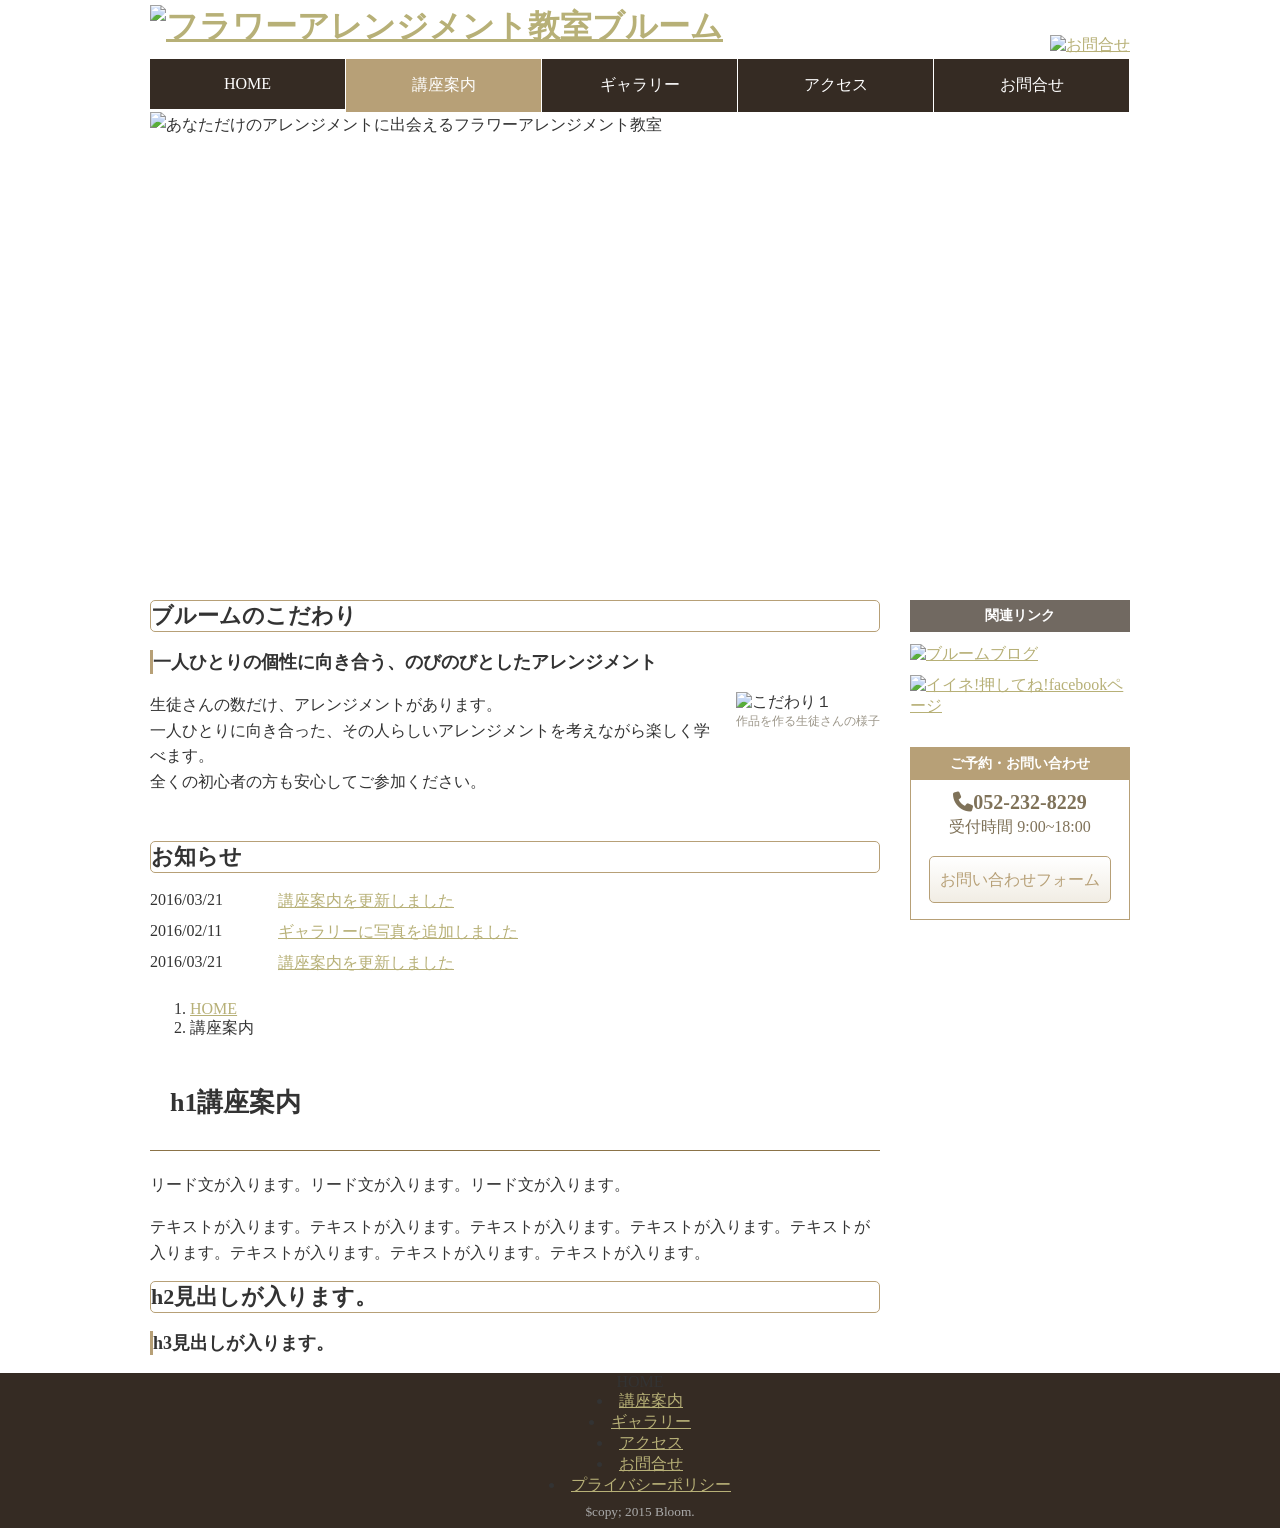
==== index.html @ a5bfc241 "Add files via upload" ====
<!DOCTYPE html>
<html lang="ja">
 <head>
<meta charset="UTF-8">
<title>講座案内｜フラワーアレンジメント教室 Bloom</title>
<meta name="viewport" content="width=device-width, initial-scale=1">
<link rel="stylesheet" href="style.css">
<link rel="stylesheet" href="https://cdnjs.cloudflare.com/ajax/libs/font-awesome/6.5.0/css/all.min.css">
 </head>
<body>

<!-- Header Section -->
<header>
  <h1><a href="index.html"><img src="images/logo.png" alt="フラワーアレンジメント教室ブルーム"></a></h1>
  <div id="header_contact"><a href="contact.html"><img src="images/btn_contact.jpg" alt="お問合せ"></a></div>
  <nav id="global_nav">
    <ul>
      <li><a href="index.html">HOME</a></li>
      <li class="current"><a href="course.html">講座案内</a></li>
      <li><a href="gallery.html">ギャラリー</a></li>
      <li><a href="access.html">アクセス</a></li>
      <li><a href="contact.html">お問合せ</a></li>
    </ul>
  </nav>
</header>
<!--/Header Section -->

<!--Main Visual Images-->
<div id="main_visual">
  <p><img src="images/main_visual.jpg" alt="あなただけのアレンジメントに出会えるフラワーアレンジメント教室"></p>
</div>
<!--/Main Visual Images-->

<!--wrapper-->
<div id ="wrapper">
  <!-- Main Section -->
  <div id="main">
    <section id="point">
      <h2>ブルームのこだわり</h2>
      <section>
        <h3>一人ひとりの個性に向き合う、のびのびとしたアレンジメント</h3>
        <figure>
          <img src="images/photo01.jpg" alt="こだわり１">
          <figcaption>作品を作る生徒さんの様子</figcaption>
        </figure>
        <p>生徒さんの数だけ、アレンジメントがあります。<br>
        一人ひとりに向き合った、その人らしいアレンジメントを考えながら楽しく学べます。<br>
        全くの初心者の方も安心してご参加ください。</p>
      </section>
    </section>

    <section id="news">
      <h2>お知らせ</h2>
      <dl>
        <dt>2016/03/21</dt>
        <dd><a href="course.html">講座案内を更新しました</a></dd>
        <dt>2016/02/11</dt>
        <dd><a href="gallery.html">ギャラリーに写真を追加しました</a></dd>
        <dt>2016/03/21</dt>
        <dd><a href="course.html">講座案内を更新しました</a></dd>
      </dl>
    </section>
      <div id="breadcrumb">
      <ol>
        <li><a href="index.html">HOME</a></li>
        <li>講座案内</li>
      </ol>
    </div>
    <article>
      <h1>h1講座案内</h1>
      <p class="lead">リード文が入ります。リード文が入ります。リード文が入ります。</p>
      <p>テキストが入ります。テキストが入ります。テキストが入ります。テキストが入ります。テキストが入ります。テキストが入ります。テキストが入ります。テキストが入ります。</p>
      <section>
        <h2>h2見出しが入ります。</h2>
        <section>
          <h3>h3見出しが入ります。</h3>
        </section>
      </section>
    </article>
  </div>
  <!-- Main Section -->

  <!-- Sidebar Section -->
  <aside id="sidebar">
    <section id="side_banner">
      <h2>関連リンク</h2>
      <ul>
        <li><a href="#" target="_blank"><img src="images/banner01.jpg" alt="ブルームブログ"></a></li>
        <li><a href="https://www.facebook.com/" target="_blank"><img src="images/banner02.jpg" alt="イイネ!押してね!facebookページ"></a></li>
      </ul>   
    </section>
    <section id="side_contact">
      <h2>ご予約・お問い合わせ</h2>
      <address><i class="fa-solid fa-phone"></i>052-232-8229</address>
      <p>受付時間 9:00~18:00</p>
      <p><a href="contact.html" class="contact_button">お問い合わせフォーム</a></p>
        
    </section>
  </aside>
  <!-- Sidebar Section -->
</div>            
<!--wrapper-->

<!-- Footer Section -->
<footer>
  <div id="footer_nav>
    <ul>
      <li><a href="index.html">HOME</a></li>
      <li><a href="course.html">講座案内</a></li>
      <li><a href="gallery.html">ギャラリー</a></li>
      <li><a href="access.html">アクセス</a></li>
      <li><a href="contact.html">お問合せ</a></li>
      <li><a href="privacy.html">プライバシーポリシー</a></li>
    </ul>
  </div>
  <small>$copy; 2015 Bloom.</small>
</footer>
<!-- Footer Section -->

</body>  
</html>
---- style.css ----
@charset "utf-8";

body {
  margin: 0;
  padding: 0;
  color: #333;
}
a { color: #b7b077; }
a:visited { color: #a8a8a8; }
a:hover {
  color: #988564;
  font-weight: bold;
  text-decoration: none;
}
a img { transition: opacity 0.2s linear; }
a:hover img { opacity:  0.7; }
h1, h2, h3, h4, h5, h6 { margin-top: 0; }
p {
  margin-top: 0;
  line-height: 1.6;
}
img { vertical-align: bottom; }
#main h1 {
  background-image: url(../images/header_bg.jpg);
  padding: 30px 30px 30px 20px;
  font-size: 26px;
  border-bottom: solid 1px #8b7348;
}
#main h2 {
  font-size: 22px;
  border: 1px solid #b7a077;
  background: 11px 22px;
  border-radius: 5px;
}
#main h3 {
  font-size: 18px;
  border-left: solid 3px #b7a077;
  padding-left: 4px 9px 4px 14px;
}
header {
  width: 980px;
  margin: 0 auto;
}
header h1 {
  float: left;
  margin: 5px 0 10px;
}
header #header_contact {
  float: right;
  margin: 35px 0 0;
}
#global_nav {
  width: 980px;
  clear: both;
  overflow: hidden;
  margin: 16px auto 0;
}
#global_nav ul {
  list-style: none;
  margin: 0;
  padding: 0;
}
#global_nav ul li {
  width: 195px;
  float: left;
  margin-right: 1px;
  text-align: center;
}
#global_nav ul li a {
  display: block;
  padding: 16px;
  background-color: #352b23;
  color: #fff;
  text-decoration: none;
  transition: background-color 0.2s linear;
}
#global_nav ul li.current a {
  background-color: #b7a077;
}
#global_nav ul li a:hover {
  background-color: #8c7a5b;
}
#wrapper {
  width: 980px;
  margin: 0 auto;
  overflow: hidden;
}
#main {
  width: 730px;
  float: left;
}
#sidebar {
  width: 220px;
  float: right;
}
#side_banner { margin-bottom: 30px; } 
#side_banner h2 {
  background-color: #716961;
  color: #fff;
  padding: 7px;
  font-size: 14px;
  text-align: center;
}
#side_banner ul {
  list-style: none;
  margin: 0;
  padding: 0;
}
#side_banner ul li { margin-bottom: 10px; }
#side_contact { margin-bottom: 30px; }
#side_contact {
  border: 1px solid #b7a077;
  color: #7F7259;
  text-align: center;
}
#side_contact h2 {
  background-color: #b7a077;
  color: #fff;
  padding: 7px;
  font-size: 14px;
}
#side_contact address {
  font-weight: bold;
  font-size: 20px;
  font-style: normal;
}
#side_contact address img {
  vertical-align: middle;
  margin-right: 5px;
}
#side_contact .contact_button {
  display: inline-block;
  background: #f1ede4;
  background: -webkit-gradient(linear, left top, left bottom, color-stop(0%, #ffffff), color-stop(100%, #f1ede4));
  background: -webkit-linear-gradient(top,  #ffffff 0%,#f1ede4 100%);
  background: linear-gradient(to bottom,  #ffffff 0%,#f1ede4 100%);
  color: #b7a077;
  padding: 10px;
  border: 1px solid #b7a077;
  border-radius: 5px;
  text-decoration: none;
}
#side_contact .contact_button:hover {
  background: #b7a077;
  background: -webkit-gradient(linear, left top, left bottom, color-stop(0%, #b7a077), color-stop(100%, #e2cda7));
  background: -webkit-linear-gradient(top,  #b7a077 0%,#e2cda7 100%);
  background: linear-gradient(to bottom,  #b7a077 0%,#e2cda7 100%);
  color: #fff;
}
footer {
  background-color: #352b23;
  text-align: center;
}
footer #footer_nav {
  background-color: #efefef;
  padding: 10px 0;
}
footer #footer_nav ul {
  list-style: none;
  margin: 0;
  padding: 0;
}
footer #footer_nav li {
  display: inline;
  border-left: solid 1px #aaa;
  margin-left: 8px;
  padding-left: 8px;
  font-size: smaller;
}
footer #footer_nav li:last-child {
  border-right: solid 1px #aaa;
  padding: 0 8px;
}
footer small {
  display: block;
  padding: 8px 0;
  color: #aaa;
}
#breadcrumbs { font-size: smaller; }
#breadcrumbs ol {
  list-style: none;
  margin: 0;
  padding: 0;
}
#breadcrumbs ol li { display: inline; }
#breadcrumbs ol li::after {
  content: ">";
  padding-left: 7px;
}
#breadcrumbs ol li:last-child::after { content: none; }
#main_visual {
  width: 980px;
  height: 440px;
  margin: 0 auto 48px;
}
#point {margin-bottom: 30px; }
#point section {
  margin-bottom: 10px;
  overflow: hidden;
}
#point figure {
  float: right;
  margin: 0 0 0 16px;
}
#point figcaption {
  font-size: 12px;
  color: #9c9689;
  text-align: center;
}
#news dl { overflow: hidden; }
#news dt {
  width: 8em;
  float: left;
  margin-bottom: 10px;
  clear: both;
}
#news dd {
  margin-left: 8em;
  margin-bottom: 10px;
}
#course table {
  width: 100%;
  border-collapse: collapse;
  margin-bottom: 16px;
}
#course th,
#course td {
  border:  1px solid #c7c7c7;
  padding: 8px;
}
#course th {
  background-color: #f1ede4;
  text-align: left;
  width: 5em;
}
#gallery {
  list-style: none;
  margin: 0;
  padding: 0;
}
#gallery ul li {
  width: 220px;
  margin: 0 30px 30px 0;
  padding: 10px 0;
  border: solid 1px #ccc;
  float: left;
  text-align: center;
  color: #b7a077;
  font-weight: bold;
  box-shadow: 2px 2px 3px rgba(0, 0, 0, 0.1);
}
#gallery ul li:nth-child(3n) {
  margin-right: 0;
}
#entry dl {
  background: #f1ede4;
  border: 1px solid #ddd;
  border-top: 0;
}
#entry dl dt,
#entry dl dd {
  padding: 10px;
  border-top: 1px solid #ddd;
}
#entry dl dt {
  width: 13em;
  float: left;
  clear: both;
  font-weight: bold;
}
#entry dl dd {
  background-color: #fff;
  border-left: 1px solid #ddd;
  margin-left: 13em;
}
.must { color: #f00; }
#entry #name {
  width: 15em;
  padding: 3px;
}
#entry #email {
  width: 25em;
  padding: 3px;
}
#entry #category2,
#entry #category3,
#entry #questionnaire2,
#entry #questionnaire3 {
  margin-left: 15px;
}
#entry #dertail {
  width: 36em;
  height: 15em;
}
#entry #submit_button_cover {
  text-align: center;
}
#entry #submit_button {
  background-color: #b7a077;
  border: 1px solid #b7a077;
  padding: 15px 100px;
  border-radius: 10px;
  font-size: 18px;
  color: #fff;
  cursor: pointer;
  transition: background-color 0.1s linear;
}
#entry #submit_button:hover {
  background-color: #c7ae81;
}
@media screen and (max-width: 767px) {  
  img {
    max-width: 100%;
  }  
  header,
  #global_nav,
  #sidebar,
  #wrapper {
    width: 100%;
  }
  header h1 {
    float: none;
    text-align: center;
  }
  header h1 img {
    width: 50%;
  }
  header #header_contact {
    display: none;
  }
    #global_nav ul  li {
      width: 50%;
      ppadding: 0.5px;
      margin-right: 0;
      box-sizing: border-box;
    }
    #global_nav ul li a {
      margin: 0;
    }
      #global_nav ul li:last-child {
        width: 100%;
      }
   #main {
      width: 100%;
      padding: 0 5%;
      box-sizing: border-box;
   }
    #main figure {
      text-align: center;
    }
  #main_visual {
    width: 100%;
    height: auto;
  }
  #point figure {
    float: none;
    margin: 0 0 11px 0;
  }
    #side_banner ul li {
      text-align: center;
      margin: 11px auto;
    }
  #side_contact address img {
    width: 14px;
    height: 20px;
  }
  #entry dl dt {
    float: none;
    width: 100%;
    box-sizing: border-box;
  }
  #entry dl dd {
    width: 100%;
    margin-left: 0;
    border-left: none;
    box-sizing: border-box;
  }
  #entry #name, #entry #email, #entry #interest {
    max-width: 100%;
  }
  #entry #dertail {
    width: 100%;
    box-sizing: border-box;
  }
}
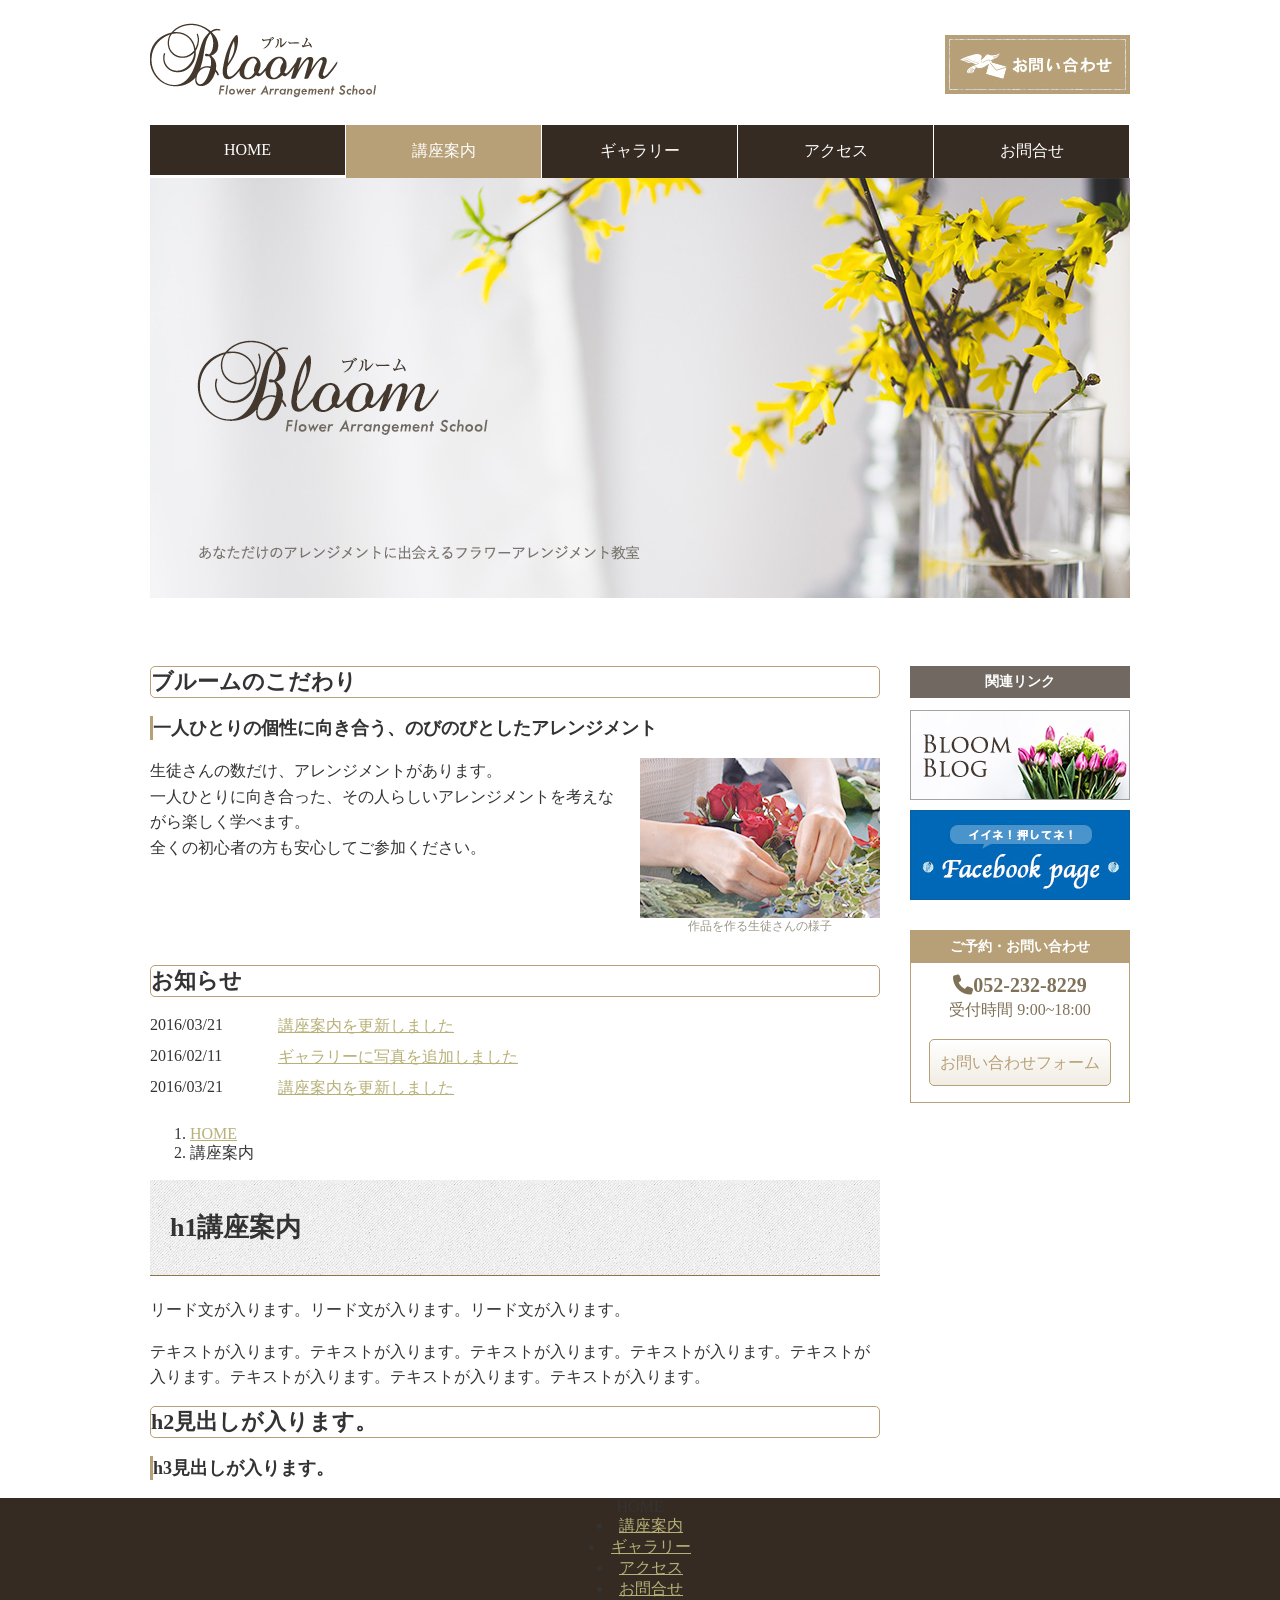
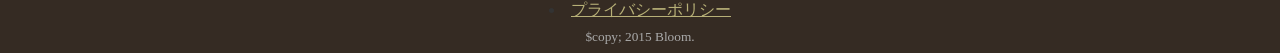
==== commit f48029d2: "Update index.html" ====
--- a/index.html
+++ b/index.html
@@ -6,6 +6,7 @@
 <meta name="viewport" content="width=device-width, initial-scale=1">
 <link rel="stylesheet" href="style.css">
 <link rel="stylesheet" href="https://cdnjs.cloudflare.com/ajax/libs/font-awesome/6.5.0/css/all.min.css">
+<link rel="shortcut icon" href="favicon.ico">  
  </head>
 <body>
 
@@ -118,4 +119,4 @@
 <!-- Footer Section -->
 
 </body>  
-</html>+</html>
